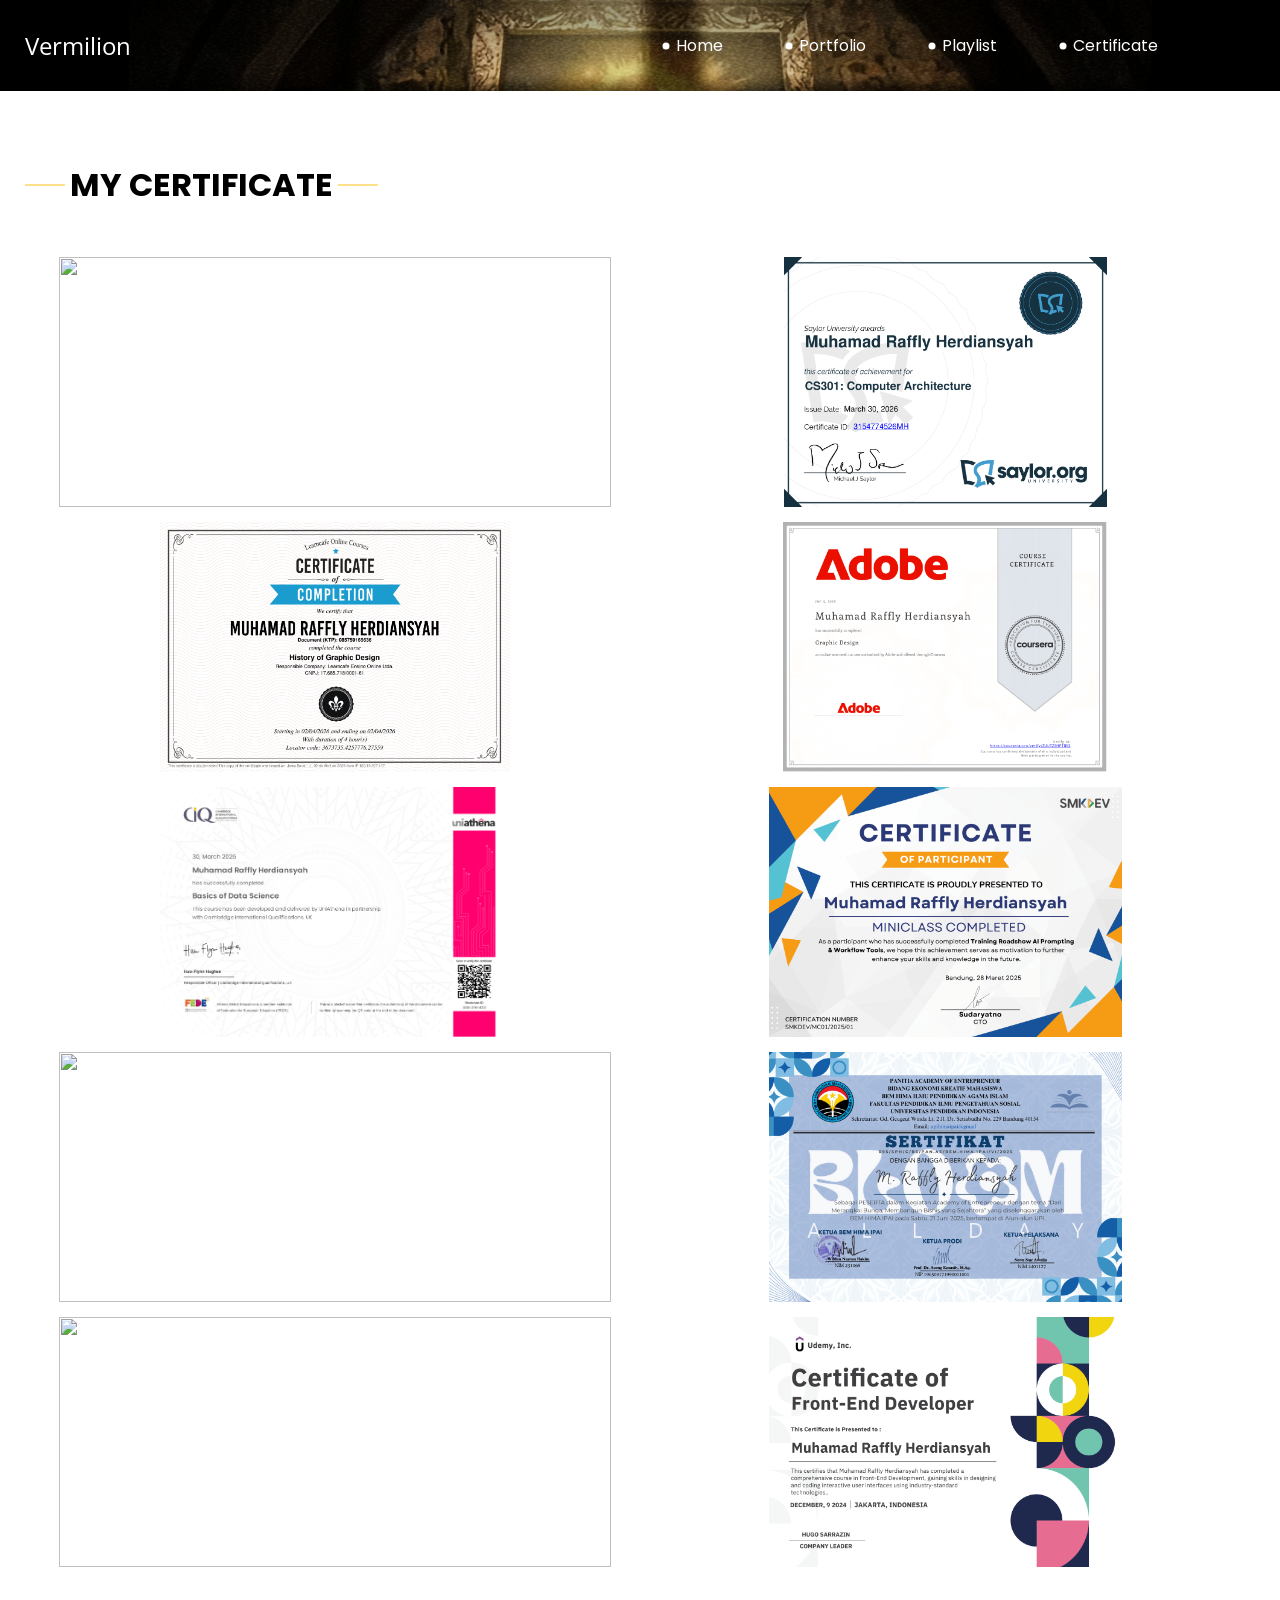
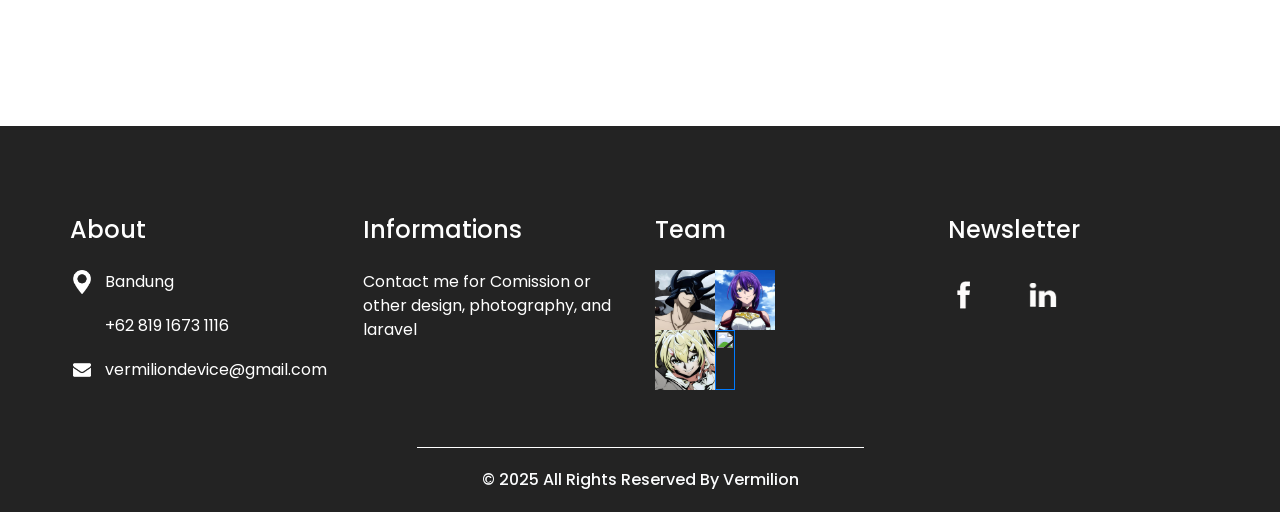
==== contact.html @ e0262b86 "Add files via upload" ====
<!DOCTYPE html>
<html>

<head>
  <!-- Basic -->
  <meta charset="utf-8" />
  <meta http-equiv="X-UA-Compatible" content="IE=edge" />
  <!-- Mobile Metas -->
  <meta name="viewport" content="width=device-width, initial-scale=1, shrink-to-fit=no" />
  <!-- Site Metas -->
  <meta name="keywords" content="" />
  <meta name="description" content="" />
  <meta name="author" content="" />

  <title>Vermilion</title>

  <!-- slider stylesheet -->
  <!-- slider stylesheet -->
  <link rel="stylesheet" type="text/css" href="https://cdnjs.cloudflare.com/ajax/libs/OwlCarousel2/2.3.4/assets/owl.carousel.min.css" />

  <!-- bootstrap core css -->
  <link rel="stylesheet" type="text/css" href="css/bootstrap.css" />

  <!-- fonts style -->
  <link href="https://fonts.googleapis.com/css?family=Open+Sans:400,700|Poppins:400,700&display=swap" rel="stylesheet">
  <!-- Custom styles for this template -->
  <link href="css/style.css" rel="stylesheet" />
  <!-- responsive style -->
  <link href="css/responsive.css" rel="stylesheet" />
</head>

<body class="sub_page">
  <div class="hero_area">
    <!-- header section strats -->
    <header class="header_section">
      <div class="container-fluid">
        <nav class="navbar navbar-expand-lg custom_nav-container pt-3">
          <a class="navbar-brand" href="index.html">
            <span>
              Vermilion
            </span>
          </a>
          <button class="navbar-toggler" type="button" data-toggle="collapse" data-target="#navbarSupportedContent" aria-controls="navbarSupportedContent" aria-expanded="false" aria-label="Toggle navigation">
            <span class="navbar-toggler-icon"></span>
          </button>

          <div class="collapse navbar-collapse" id="navbarSupportedContent">
            <div class="d-flex ml-auto flex-column flex-lg-row align-items-center">
              <ul class="navbar-nav  ">
                <li class="nav-item active">
                  <a class="nav-link" href="index.html">Home <span class="sr-only">(current)</span></a>
                </li>
                <li class="nav-item">
                  <a class="nav-link" href="portfolio.html"> Portfolio </a>
                </li>
                <li class="nav-item">
                  <a class="nav-link" href="playlist.html"> Playlist </a>
                </li>
                <li class="nav-item">
                  <a class="nav-link" href="contact.html">Certificate</a>
                </li>
              </ul>
              <div class="user_option">
                <a href="">
                  <img src="images/user.png" alt="">
                </a>
                <form class="form-inline my-2 my-lg-0 ml-0 ml-lg-4 mb-3 mb-lg-0">
                  <button class="btn  my-2 my-sm-0 nav_search-btn" type="submit"></button>
                </form>
              </div>
            </div>
          </div>
        </nav>
      </div>
    </header>
    <!-- end header section -->
  </div>

  <!-- contact section -->

  <section class="work_section2 layout_padding">
    <div class="container">

      <div class="heading_container">
        <h2>
          My Certificate   
        </h2>
      </div>
      <div class="work_container layout_padding2">
        <div class="box b-1">
          <img src="images/Sertifikat Magang Muhamad Raffly Herdiansyah-1.png" alt="">
        </div>
        <div class="box b-2">
          <img src="images/COMPUTER ARCHITECTURE-1.png" alt="">
        </div>
        <div class="box b-3">
          <img src="images/HISTORY OF GRAPHIC DESIGN CERTIFICATE-1.png" alt="">
        </div>
        <div class="box b-4">
          <img src="images/Graphic Design by Adobe-1.png" alt="">
        </div>
        <div class="box b-1">
          <img src="images/BASICS DATA SCIENCE-1.png" alt="">
        </div>
        <div class="box b-2">
          <img src="images/Certificate Training Roadshow_20250610_001315_0000-1.png" alt="">
        </div>
        <div class="box b-3">
          <img src="images/Salinan 15.png" alt="">
        </div>
        <div class="box b-4">
          <img src="images/Bloom All Days Workshop M Raffly Herdiansyah-1.png" alt="">
        </div>
        <div class="box b-1">
          <img src="images/sert-MUHAMMAD RAFFLY HERDIANSYAH-1.png" alt="">
        </div>
        <div class="box b-2">
          <img src="images/Certificate Front-End Developer from Udemy, Incpdf-1.png" alt="">
        </div>
        
      </div>
      <div class="map_img-box">
        <img src="images/.png" alt="">
      </div>
    </div>
  </section>


  <!-- end contact section -->


  <!-- info section -->
  <section class="info_section ">
    <div class="container">
      <div class="row">
        <div class="col-md-3">
          <div class="info_contact">
            <h5>
              About
            </h5>
            <div>
              <div class="img-box">
                <img src="images/location-white.png" width="18px" alt="">
              </div>
              <p>
                Bandung
              </p>
            </div>
            <div>
              <div class="img-box">
                <img src="images/telephone-white.png" width="12px" alt="">
              </div>
              <p>
                +62 819 1673 1116
              </p>
            </div>
            <div>
              <div class="img-box">
                <img src="images/envelope-white.png" width="18px" alt="">
              </div>
              <p>
                vermiliondevice@gmail.com
              </p>
            </div>
          </div>
        </div>
        <div class="col-md-3">
          <div class="info_info">
            <h5>
              Informations
            </h5>
            <p>
              Contact me for Comission or other design, photography, and laravel
            </p>
          </div>
        </div>

        <div class="col-md-3">
          <div class="info_insta">
            <h5>
              Team
            </h5>
            <div class="insta_container">
              <div>
                <a href="">
                  <div class="">
                    <img src="images/Credit_ 𝐀zα࣪z𝗲̫̄l.jpeg" style="height: 60px;" alt="">
                  </div>
                </a>
                <a href="">
                  <div class="">
                    <img src="images/Credit_ 𝐀zα࣪z𝗲̫̄l (1).jpeg" style="height: 60px;" alt="">
                  </div>
                </a>
              </div>

              <div>
                <a href="">
                  <div class="">
                    <img src="images/Credit_ 𝐀zα࣪z𝗲̫̄l (2).jpeg" style="height: 60px;" alt="">
                  </div>
                </a>
                <a href="">
                  <div class="">
                    <img src="images/Psyger-100 (サイガ-100).jpeg" style="height: 60px;" alt="">
                  </div>
                </a>
              </div>
            </div>
          </div>
        </div>
        <div class="col-md-3">
          <div class="info_form ">
            <h5>
              Newsletter
            </h5>
            <!-- <form action="">
              <input type="email" placeholder="Enter your email">
              <button>
                Subscribe
              </button>
            </form> -->
            <div class="social_box">
              <a href="">
                <img src="images/fb.png" alt="">
              </a>
              <a href="https://x.com/vermilionsama?t=Tz5TlzzPGZ6jAz2hEhTAEQ&s=08">
                <img src="images/twitter.png" alt="">
              </a>
              <a href="https://www.linkedin.com/in/muhamad-raffly-herdiansyah-a606a7362?utm_source=share&utm_campaign=share_via&utm_content=profile&utm_medium=android_app">
                <img src="images/linkedin.png" alt="">
              </a>
              <a href="">
                <img src="images/youtube.png" alt="">
              </a>
            </div>
          </div>
        </div>
      </div>
    </div>
  </section>

  <!-- end info_section -->


  <!-- footer section -->
  <section class="container-fluid footer_section">
    <p>
      &copy; 2025 All Rights Reserved By
      <a href="https://www.instagram.com/vermiliondsgn.ai/">Vermilion</a>
    </p>
  </section>
  <!-- footer section -->

  <script type="text/javascript" src="js/jquery-3.4.1.min.js"></script>
  <script type="text/javascript" src="js/bootstrap.js"></script>
  <script type="text/javascript" src="https://cdnjs.cloudflare.com/ajax/libs/OwlCarousel2/2.3.4/owl.carousel.min.js">
  </script>
  <!-- owl carousel script 
    -->
  <script type="text/javascript">
    $(".owl-carousel").owlCarousel({
      loop: true,
      margin: 0,
      navText: [],
      center: true,
      autoplay: true,
      autoplayHoverPause: true,
      responsive: {
        0: {
          items: 1
        },
        1000: {
          items: 3
        }
      }
    });
  </script>
  <!-- end owl carousel script -->

</body>

</html>
---- css/style.css ----
body {
  font-family: "Poppins", sans-serif;
  color: #000000;
  background-color: #ffffff;
}

.spotify-section {
  background: #121212;
  font-family: Arial, sans-serif;
  color: white;
  padding: 20px;
}

.spotify-section h1 {
  text-align: center;
  margin-bottom: 30px;
}

.spotify-section .song-container {
  display: grid;
  grid-template-columns: repeat(4, 1fr);
  gap: 20px;
}

.spotify-section .song-card {
  background: #181818;
  border-radius: 12px;
  padding: 15px;
  transition: 0.3s;
  cursor: pointer;
}

.spotify-section .song-card:hover {
  background: #282828;
  transform: translateY(-5px);
}

.spotify-section .song-card img {
  width: 100%;
  border-radius: 10px;
}

.spotify-section .song-title {
  font-size: 16px;
  font-weight: bold;
  margin-top: 10px;
}

.spotify-section .song-artist {
  font-size: 14px;
  color: #b3b3b3;
}

.spotify-section .song-playlist {
  font-size: 12px;
  color: #1db954;
  margin-top: 5px;
}

.song-card .img-wrapper {
  position: relative;
}

/* PLAY BUTTON */
.play-btn {
  position: absolute;
  top: 40%;
  left: 50%;
  transform: translate(-50%, -50%);

  width: 60px;
  height: 60px;
  border-radius: 50%;

  background: #1db954; /* Spotify green */
  color: black;
  font-size: 26px;

  display: flex;
  justify-content: center;
  align-items: center;

  opacity: 0;
  transition: 0.3s;
}



/* Hover effect */
.song-card:hover .play-btn {
  opacity: 1;
  transform: translate(-50%, -50%) scale(1.1);
}

.song-card:hover img {
  filter: brightness(0.6);
}

/* Responsive */
@media (max-width: 900px) {
  .spotify-section .song-container {
    grid-template-columns: repeat(2, 1fr);
  }
}

.layout_padding {
  padding: 75px 0;
}

.layout_padding2 {
  padding: 45px 0;
}

.layout_padding2-top {
  padding-top: 45px;
}

.layout_padding2-bottom {
  padding-bottom: 45px;
}

.layout_padding-top {
  padding-top: 75px;
}

.layout_padding-bottom {
  padding-bottom: 75px;
}

/* .portfolio-section {
  background: linear-gradient(135deg, #fdfbfb, #ebedee);
  font-family: 'Poppins', sans-serif;
  padding: 20px;
} */

.portfolio-section {
  background: linear-gradient(135deg, #fdfbfb, #ebedee);
  padding: 20px;
  border-radius: 20px;
}

.portfolio-section {
  all: initial;
  font-family: 'Poppins', sans-serif;
}

/* Title */
.portfolio-section h1 {
  text-align: center;
  margin-bottom: 40px;
}

/* Category */
.category {
  margin-bottom: 50px;
}

.category h2 {
  cursor: pointer;
  background: #646464;
  color: white;
  display: inline-block;
  padding: 10px 20px;
  border-radius: 20px;
  transition: 0.3s;
}

.category h2:hover {
  background: #e34234;
}

/* Grid */
.grid {
  display: grid;
  gap: 15px;
  margin-top: 20px;
}

/* Different ratio */
.grid-1-1 {
  grid-template-columns: repeat(auto-fill, minmax(150px, 1fr));
}

.grid-3-4 {
  grid-template-columns: repeat(auto-fill, minmax(150px, 1fr));
}

.grid-16-9 {
  grid-template-columns: repeat(auto-fill, minmax(200px, 1fr));
}

/* Image */
.grid img {
  width: 100%;
  border-radius: 15px;
  cursor: pointer;
  transition: 0.3s;
}

.grid img:hover {
  transform: scale(1.05) rotate(-1deg);
}

/* Aspect ratio */
.grid-1-1 img {
  aspect-ratio: 1/1;
  object-fit: cover;
}

.grid-3-4 img {
  aspect-ratio: 3/4;
  object-fit: cover;
}

.grid-16-9 img {
  aspect-ratio: 16/9;
  object-fit: cover;
}

/* Modal */
.img-modal {
  display: none;   /* WAJIB */
  position: fixed;
  z-index: 9999;
  inset: 0;
  background: red;

  justify-content: center;
  align-items: center;
}

.img-modal img {
  max-width: 90%;
  max-height: 90%;
  border-radius: 15px;
}

.close {
  position: absolute;
  top: 20px;
  right: 30px;
  font-size: 40px;
  color: white;
  cursor: pointer;
}

.heading_container {
  display: -webkit-box;
  display: -ms-flexbox;
  display: flex;
  -webkit-box-orient: vertical;
  -webkit-box-direction: normal;
      -ms-flex-direction: column;
          flex-direction: column;
  -webkit-box-align: start;
      -ms-flex-align: start;
          align-items: flex-start;
}

.heading_container h2 {
  font-weight: bold;
  text-transform: uppercase;
  position: relative;
}

.heading_container h2::before, .heading_container h2::after {
  content: "";
  position: absolute;
  top: 50%;
  width: 40px;
  height: 1px;
  background-color: #fec016;
}

.heading_container h2::before {
  left: -5px;
  -webkit-transform: translate(-100%, -50%);
          transform: translate(-100%, -50%);
}

.heading_container h2::after {
  right: -5px;
  -webkit-transform: translate(100%, -50%);
          transform: translate(100%, -50%);
}

/*header section*/
.hero_area {
  height: 100vh;
  background-color: #b5caee;
  background-image: url(../images/md.jpg);
  background-size: cover;
}

.sub_page .hero_area {
  height: auto;
}

.sub_page .who_section.layout_padding {
  padding-top: 0;
}

.hero_area.sub_pages {
  height: auto;
}

.header_section .container-fluid {
  padding-right: 25px;
  padding-left: 25px;
}

.header_section .nav_container {
  margin: 0 auto;
}

.custom_nav-container.navbar-expand-lg .navbar-nav .nav-link {
  margin: 10px 30px;
  color: #ffffff;
  text-align: center;
  position: relative;
}

.custom_nav-container.navbar-expand-lg .navbar-nav .nav-link::before {
  content: "";
  position: absolute;
  top: 50%;
  left: -2px;
  -webkit-transform: translate(-50%, -50%);
          transform: translate(-50%, -50%);
  width: 7px;
  height: 7px;
  border-radius: 100%;
  background-color: #ffffff;
}

a,
a:hover,
a:focus {
  text-decoration: none;
}

a:hover,
a:focus {
  color: initial;
}

.btn,
.btn:focus {
  outline: none !important;
  -webkit-box-shadow: none;
          box-shadow: none;
}

.user_option {
  display: -webkit-box;
  display: -ms-flexbox;
  display: flex;
  -webkit-box-align: center;
      -ms-flex-align: center;
          align-items: center;
}

.custom_nav-container .nav_search-btn {
  background-image: url(../images/search-icon.png);
  background-size: 22px;
  background-repeat: no-repeat;
  background-position-y: 7px;
  width: 35px;
  height: 35px;
  padding: 0;
  border: none;
}

.navbar-brand {
  display: -webkit-box;
  display: -ms-flexbox;
  display: flex;
  -webkit-box-align: center;
      -ms-flex-align: center;
          align-items: center;
  font-family: 'Open Sans', sans-serif;
}

.navbar-brand span {
  font-size: 24px;
  color: #ffffff;
}

.custom_nav-container {
  z-index: 99999;
  padding: 15px 0;
}

.custom_nav-container .navbar-toggler {
  outline: none;
}

.custom_nav-container .navbar-toggler .navbar-toggler-icon {
  background-image: url(../images/menu.png);
  background-size: 55px;
}

/*end header section*/
.slider_section {
  height: 90%;
  display: -webkit-box;
  display: -ms-flexbox;
  display: flex;
  -webkit-box-align: center;
      -ms-flex-align: center;
          align-items: center;
  color: #ffffff;
}

.slider_section .detail-box {
  text-align: center;
  margin-bottom: 110px;
}

.slider_section .detail-box h1 {
  font-size: 4rem;
  text-transform: uppercase;
}

.slider_section .detail-box h2 {
  text-transform: uppercase;
}

.slider_section .detail-box p {
  margin-top: 25px;
}

.slider_section .detail-box a {
  display: inline-block;
  padding: 10px 55px;
  background-color: #ffffff;
  border: 1px solid #ffffff;
  color: #000000;
  border-radius: 20px 20px 0 20px;
  margin-top: 35px;
}

.slider_section .detail-box a:hover {
  background-color: transparent;
  color: #ffffff;
}

.slider_section #carouselExampleIndicators {
  bottom: 0;
}

.slider_section #carouselExampleIndicators li {
  width: 15px;
  height: 15px;
  background-color: transparent;
  border: 3px solid #ffffff;
  border-radius: 100%;
  opacity: 1;
}

.do_section .heading_container {
  -webkit-box-align: center;
      -ms-flex-align: center;
          align-items: center;
  text-align: center;
}

.do_section .do_container {
  display: -webkit-box;
  display: -ms-flexbox;
  display: flex;
  -ms-flex-wrap: wrap;
      flex-wrap: wrap;
  -webkit-box-pack: center;
      -ms-flex-pack: center;
          justify-content: center;
  padding-top: 10px;
}

.do_section .do_container .box {
  text-align: center;
  position: relative;
  z-index: 5;
  margin: 35px 25px 0 25px;
}

.do_section .do_container .box .img-box {
  width: 120px;
  height: 120px;
  display: -webkit-box;
  display: -ms-flexbox;
  display: flex;
  -webkit-box-pack: center;
      -ms-flex-pack: center;
          justify-content: center;
  -webkit-box-align: center;
      -ms-flex-align: center;
          align-items: center;
  background-color: #353434;
  border-radius: 100%;
}

.do_section .do_container .box .img-box img {
  width: 45px;
}

.do_section .do_container .box .detail-box {
  margin-top: 35px;
}

.do_section .do_container .box:hover .img-box {
  background-color: #fec016;
}

.do_section .do_container .arrow_bg::before {
  content: "";
  position: absolute;
  top: -23px;
  left: -17px;
  width: 262%;
  height: 90%;
  z-index: 3;
  background-size: cover;
}

.do_section .do_container .arrow-start::before {
  background-image: url(../images/arrow-start.png);
}

.do_section .do_container .arrow-middle::before {
  background-image: url(../images/arrow-middle.png);
}

.do_section .do_container .arrow-end::before {
  background-image: url(../images/arrow-end.png);
}

.who_section .row {
  -webkit-box-align: center;
      -ms-flex-align: center;
          align-items: center;
}

.who_section .img-box img {
  width: 100%;
}

.who_section .detail-box {
  margin-left: 65px;
}

.who_section .detail-box p {
  margin-top: 35px;
}

.who_section .detail-box a {
  display: inline-block;
  padding: 8px 30px;
  background-color: #353434;
  border: 1px solid #353434;
  color: #ffffff;
  border-radius: 20px 20px 0 20px;
  margin-top: 35px;
}

.who_section .detail-box a:hover {
  background-color: transparent;
  color: #353434;
}

.work_section .work_container {
  display: -webkit-box;
  display: -ms-flexbox;
  display: flex;
  -ms-flex-wrap: wrap;
      flex-wrap: wrap;
  margin: 0 -1%;
}

.work_section .work_container .box {
  min-width: 300px;
  display: -webkit-box;
  display: -ms-flexbox;
  display: flex;
  -webkit-box-align: stretch;
      -ms-flex-align: stretch;
          align-items: stretch;
}

.work_section .work_container .box img {
  width: 100%;
}

.work_section .work_container .box.b-2, .work_section .work_container .box.b-3 {
  width: 43.5%;
}

.work_section .work_container .box.b-1, .work_section .work_container .box.b-4 {
  width: 56.5%;
}

.work_section2 .work_container {
  display: -webkit-box;
  display: contents;
  display: -ms-flexbox;
  display: flex;
  display: flex;
  flex-wrap: wrap;       /* supaya turun ke bawah */
  justify-content: space-between; /* biar ada jarak */
  -ms-flex-wrap: wrap;
      flex-wrap: wrap;
  margin: 0 -1%;
}

.work_section2 .work_container .box {
  min-width: 300px;
  display: -webkit-box;
  display: -ms-flexbox;
  display: flex;
  width: 47.5%;
  margin-bottom: 15px;
  -webkit-box-align: stretch;
      -ms-flex-align: stretch;
          align-items: stretch;
}

.img-modal {
  display: none;
  position: fixed;
  z-index: 9999;
  left: 0;
  top: 0;
  width: 100%;
  height: 100%;
  background: rgba(0,0,0,0.9);

  display: flex;
  justify-content: center;
  align-items: center;
}

.img-modal img {
  max-width: 90%;
  max-height: 90%;
  border-radius: 10px;
}

.img-close {
  position: absolute;
  top: 20px;
  right: 30px;
  font-size: 35px;
  color: white;
  cursor: pointer;
}

.work_section2 .work_container .box img {
  width: 100%;
  height: 250px;        /* samakan tinggi */
  object-fit: cover;    /* biar tidak gepeng */
  height: auto;
  width: 100%;
  height: 250px;
  object-fit: contain;  /* tidak terpotong */
  background: white;     /* biar tidak kosong putih */
  display: block;
}

.work_section2 .work_container .box.b-2, .work_section2 .work_container .box.b-3 {
  width: 47.5%;
}

.work_section2 .work_container .box.b-1, .work_section2 .work_container .box.b-4 {
  width: 47.5%;
}

.client_section {
  padding-bottom: 150px;
}

.client_section .heading_container {
  -webkit-box-align: center;
      -ms-flex-align: center;
          align-items: center;
  margin-bottom: 45px;
}

.client_section .box {
  padding: 20px;
  display: -webkit-box;
  display: -ms-flexbox;
  display: flex;
  -webkit-box-orient: vertical;
  -webkit-box-direction: normal;
      -ms-flex-direction: column;
          flex-direction: column;
  -webkit-box-align: center;
      -ms-flex-align: center;
          align-items: center;
  text-align: center;
  margin: 20px;
}

.client_section .box .img-box {
  width: 60px;
}

.client_section .box .img-box img {
  width: 100%;
}

.client_section .box .detail-box {
  margin-top: 35px;
  display: -webkit-box;
  display: -ms-flexbox;
  display: flex;
  -webkit-box-orient: vertical;
  -webkit-box-direction: normal;
      -ms-flex-direction: column;
          flex-direction: column;
  -webkit-box-align: center;
      -ms-flex-align: center;
          align-items: center;
}

.client_section .box .detail-box h5 {
  text-transform: uppercase;
  font-weight: bold;
  font-size: 18px;
}

.client_section .box .detail-box h5 span {
  text-transform: none;
  font-size: 16px;
  font-weight: normal;
  color: #fec016;
}

.client_section .box .detail-box img {
  width: 15px;
  margin: 35px 0;
}

.client_section .carousel-wrap {
  margin: 0 auto;
  padding: 0;
  position: relative;
}

.client_section .owl-nav > div {
  margin-top: -26px;
  position: absolute;
  top: 50%;
  color: #cdcbcd;
}

.client_section .owl-carousel .owl-nav .owl-prev,
.client_section .owl-carousel .owl-nav .owl-next {
  width: 50px;
  height: 50px;
  background-color: #000000;
  background-size: 16px;
  background-position: center;
  border-radius: 100%;
  background-repeat: no-repeat;
  position: absolute;
  bottom: -75px;
  outline: none;
}

.client_section .owl-carousel .owl-nav .owl-prev:hover,
.client_section .owl-carousel .owl-nav .owl-next:hover {
  background-color: rgba(0, 0, 0, 0.8);
}

.client_section .owl-carousel .owl-nav .owl-prev {
  background-image: url(../images/prev.png);
  left: 50%;
  -webkit-transform: translateX(-102%);
          transform: translateX(-102%);
}

.client_section .owl-carousel .owl-nav .owl-next {
  right: 50%;
  background-image: url(../images/next.png);
  -webkit-transform: translateX(102%);
          transform: translateX(102%);
}

.client_section .owl-carousel .owl-dots.disabled,
.client_section .owl-carousel .owl-nav.disabled {
  display: block;
}

.client_section .owl-item.active.center .box {
  -webkit-box-shadow: 0 0 20px 0 rgba(0, 0, 0, 0.2);
          box-shadow: 0 0 20px 0 rgba(0, 0, 0, 0.2);
}

.target_section {
  background-image: url(../images/image.png);
  background-size: cover;
  color: #ffffff;
  text-align: center;
}

.target_section .detail-box {
  margin: 30px 0;
}

.target_section h2 {
  font-weight: bold;
}

.target_section h5 {
  font-size: 18px;
  font-weight: 500;
}

/* contact section */
.contact_section .heading_container {
  -webkit-box-align: center;
      -ms-flex-align: center;
          align-items: center;
}

.contact_section .contact-form {
  padding: 25px;
  border-radius: 20px;
}

.contact_section .contact-form input {
  border: none;
  outline: none;
  background-color: transparent;
  width: 100%;
  margin: 15px 0;
  padding: 10px 20px;
  border: 1px solid rgba(0, 0, 0, 0.4);
  border-radius: 30px;
}

.contact_section .contact-form input.input_message {
  height: 175px;
}

.contact_section .contact-form input::-webkit-input-placeholder {
  color: rgba(0, 0, 0, 0.4);
}

.contact_section .contact-form input:-ms-input-placeholder {
  color: rgba(0, 0, 0, 0.4);
}

.contact_section .contact-form input::-ms-input-placeholder {
  color: rgba(0, 0, 0, 0.4);
}

.contact_section .contact-form input::placeholder {
  color: rgba(0, 0, 0, 0.4);
}

.contact_section .contact-form button {
  border: none;
  outline: none;
  padding: 12px 50px;
  text-transform: uppercase;
  margin-top: 25px;
  background-color: #fec913;
  color: #fff;
  border-radius: 30px;
}

.contact_section .map_img-box {
  width: 80%;
  margin: 25px auto 0 auto;
}

.contact_section .map_img-box img {
  width: 100%;
}

/* end contact section */
.info_section {
  background-color: #232323;
  color: #ffffff;
  padding: 90px 0 45px 0;
}

.info_section h5 {
  margin-bottom: 25px;
  font-size: 24px;
}

.info_section .info_insta .insta_container > div {
  display: -webkit-box;
  display: -ms-flexbox;
  display: flex;
}

.info_section .info_insta .insta_container img {
  width: 100%;
}

.info_section .info_insta .insta_container .insta-box {
  margin: 5px;
  display: -webkit-box;
  display: -ms-flexbox;
  display: flex;
  -webkit-box-align: stretch;
      -ms-flex-align: stretch;
          align-items: stretch;
  background-color: #ffffff;
  padding: 10px 20px;
}

.info_section .info_contact .img-box {
  width: 35px;
  display: -webkit-box;
  display: -ms-flexbox;
  display: flex;
  -webkit-box-pack: center;
      -ms-flex-pack: center;
          justify-content: center;
}

.info_section .info_contact p {
  margin: 0;
}

.info_section .info_contact > div {
  display: -webkit-box;
  display: -ms-flexbox;
  display: flex;
  -webkit-box-align: center;
      -ms-flex-align: center;
          align-items: center;
  margin: 20px 0;
}

.info_section .info_contact > div img {
  height: auto;
  margin-right: 12px;
}

.info_section .info_form form input {
  outline: none;
  width: 100%;
  padding: 7px 10px;
}

.info_section .info_form form button {
  display: inline-block;
  padding: 8px 30px;
  background-color: #fbca47;
  border: 1px solid #fbca47;
  color: #ffffff;
  margin-top: 15px;
  text-transform: uppercase;
  font-size: 15px;
}

.info_section .info_form form button:hover {
  background-color: transparent;
  color: #fbca47;
}

.info_section .info_form .social_box {
  margin-top: 35px;
  width: 100%;
  display: -webkit-box;
  display: -ms-flexbox;
  display: flex;
}

.info_section .info_form .social_box a {
  margin-right: 25px;
}

/* footer section*/
.footer_section {
  background-color: #232323;
  font-weight: 500;
  display: -webkit-box;
  display: -ms-flexbox;
  display: flex;
  -webkit-box-pack: center;
      -ms-flex-pack: center;
          justify-content: center;
}

.footer_section p {
  padding: 20px 65px;
  color: #fbfcfd;
  margin: 0 auto;
  text-align: center;
  border-top: 1px solid #ffffff;
}

.footer_section a {
  color: #fbfcfd;
}

/* end footer section*/
/*# sourceMappingURL=style.css.map */
---- css/responsive.css ----
@media (max-width: 1120px) {
    .hero_area {
        height: auto;
    }

    .slider_section {
        padding: 50px 0;
    }

}

@media (max-width: 992px) {
    .user_option {
        flex-direction: column;
    }

    .custom_nav-container .nav_search-btn {
        background-position: center;
        margin-top: 10px;
    }

    .user_option a {
        margin-bottom: 10px;
    }

    .custom_nav-container.navbar-expand-lg .navbar-nav .nav-link {
        padding: 0 5px;
    }
}

@media (max-width: 768px) {

    .info_section .col-md-3 {
        text-align: center;
    }

    .info_section .col-md-3:not(:nth-last-child(1)) {
        margin-bottom: 35px;
    }

    .who_section .detail-box {
        margin-left: 15px;
        margin-top: 35px;
    }

    .work_section .work_container .box.b-1,
    .work_section .work_container .box.b-2,
    .work_section .work_container .box.b-3,
    .work_section .work_container .box.b-4 {
        width: 100%;
    }

    .info_section .col-md-3>div {
        display: flex;
        flex-direction: column;
        align-items: center;
    }

    .info_section .info_form .social_box {
        justify-content: center;
    }

    .info_section .info_form .social_box a {
        margin: 0 10px;
    }

    .footer_section p {
        padding: 20px 30px;
    }
}

@media (max-width: 576px) {
    .slider_section .detail-box h1 {
        font-size: 3.5rem;
    }

    .do_section .do_container .arrow_bg::before {
        display: none;
    }
}

@media (max-width: 480px) {}

@media (max-width: 420px) {
    .slider_section .detail-box h2 {
        font-size: 1.5rem;
    }

    .slider_section .detail-box h1 {
        font-size: 3rem;
    }
}

@media (max-width: 360px) {}

@media (min-width: 1200px) {
    .container {
        max-width: 1170px;
    }
}
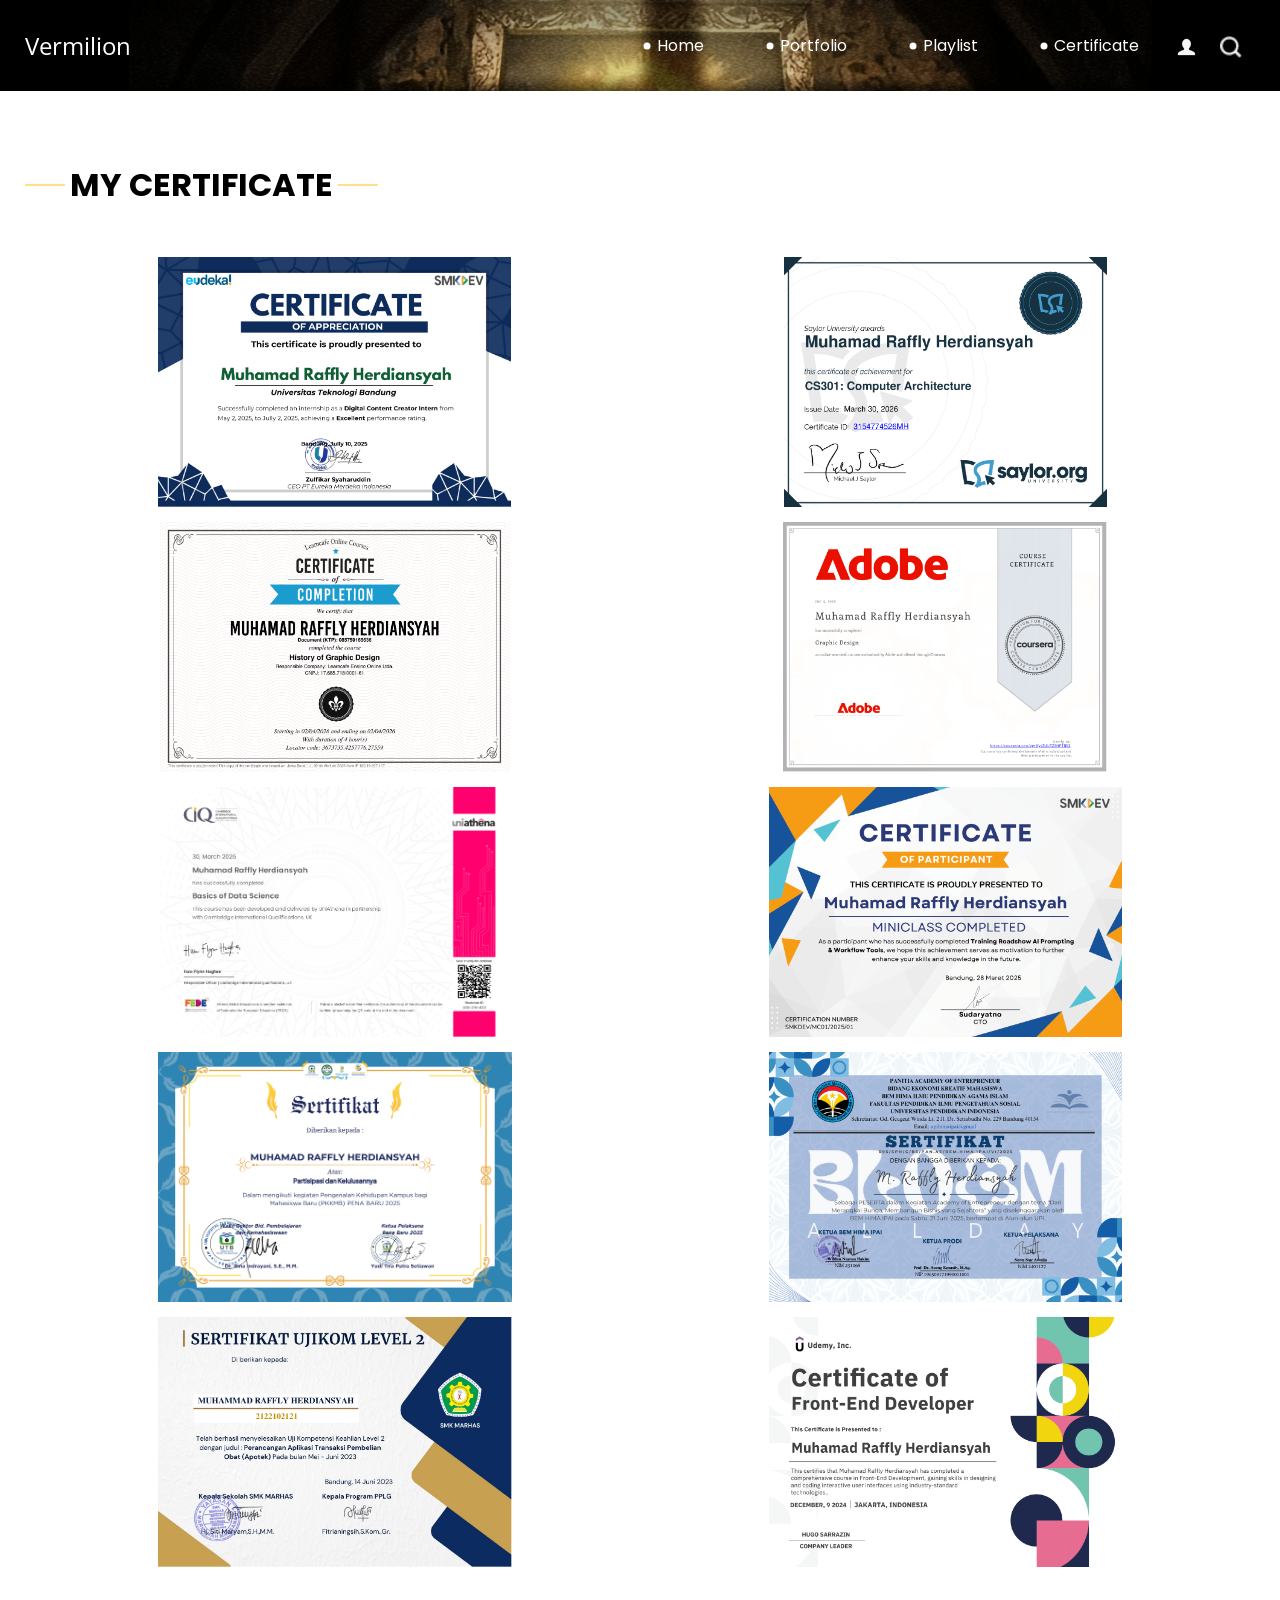
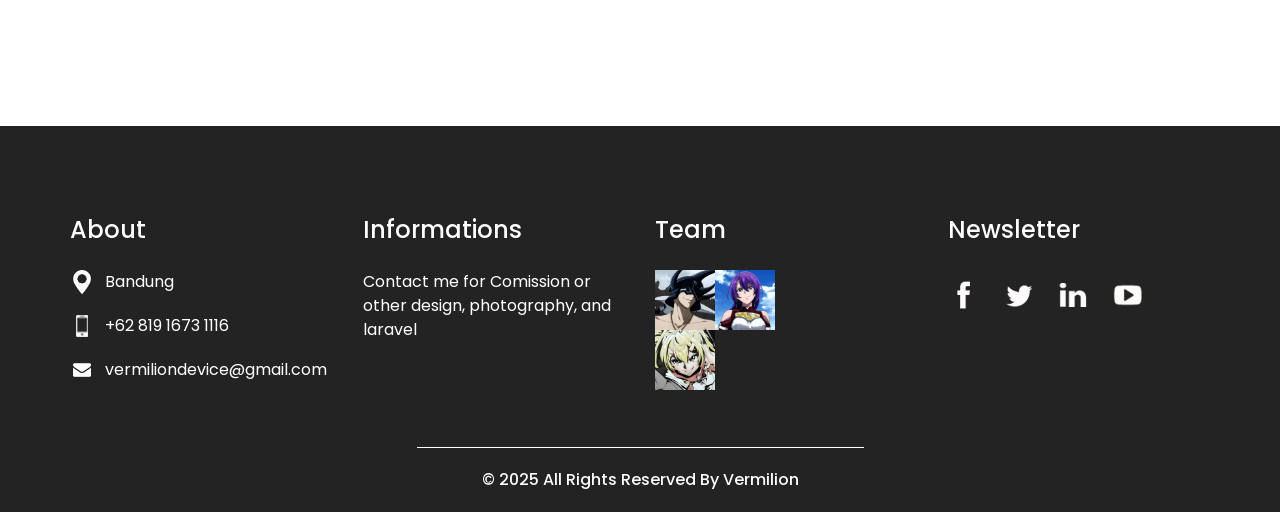
==== commit abad765f: "Update contact.html" ====
--- a/contact.html
+++ b/contact.html
@@ -198,11 +198,6 @@
                 <a href="">
                   <div class="">
                     <img src="images/Credit_ 𝐀zα࣪z𝗲̫̄l (2).jpeg" style="height: 60px;" alt="">
-                  </div>
-                </a>
-                <a href="">
-                  <div class="">
-                    <img src="images/Psyger-100 (サイガ-100).jpeg" style="height: 60px;" alt="">
                   </div>
                 </a>
               </div>
@@ -280,4 +275,4 @@
 
 </body>
 
-</html>+</html>
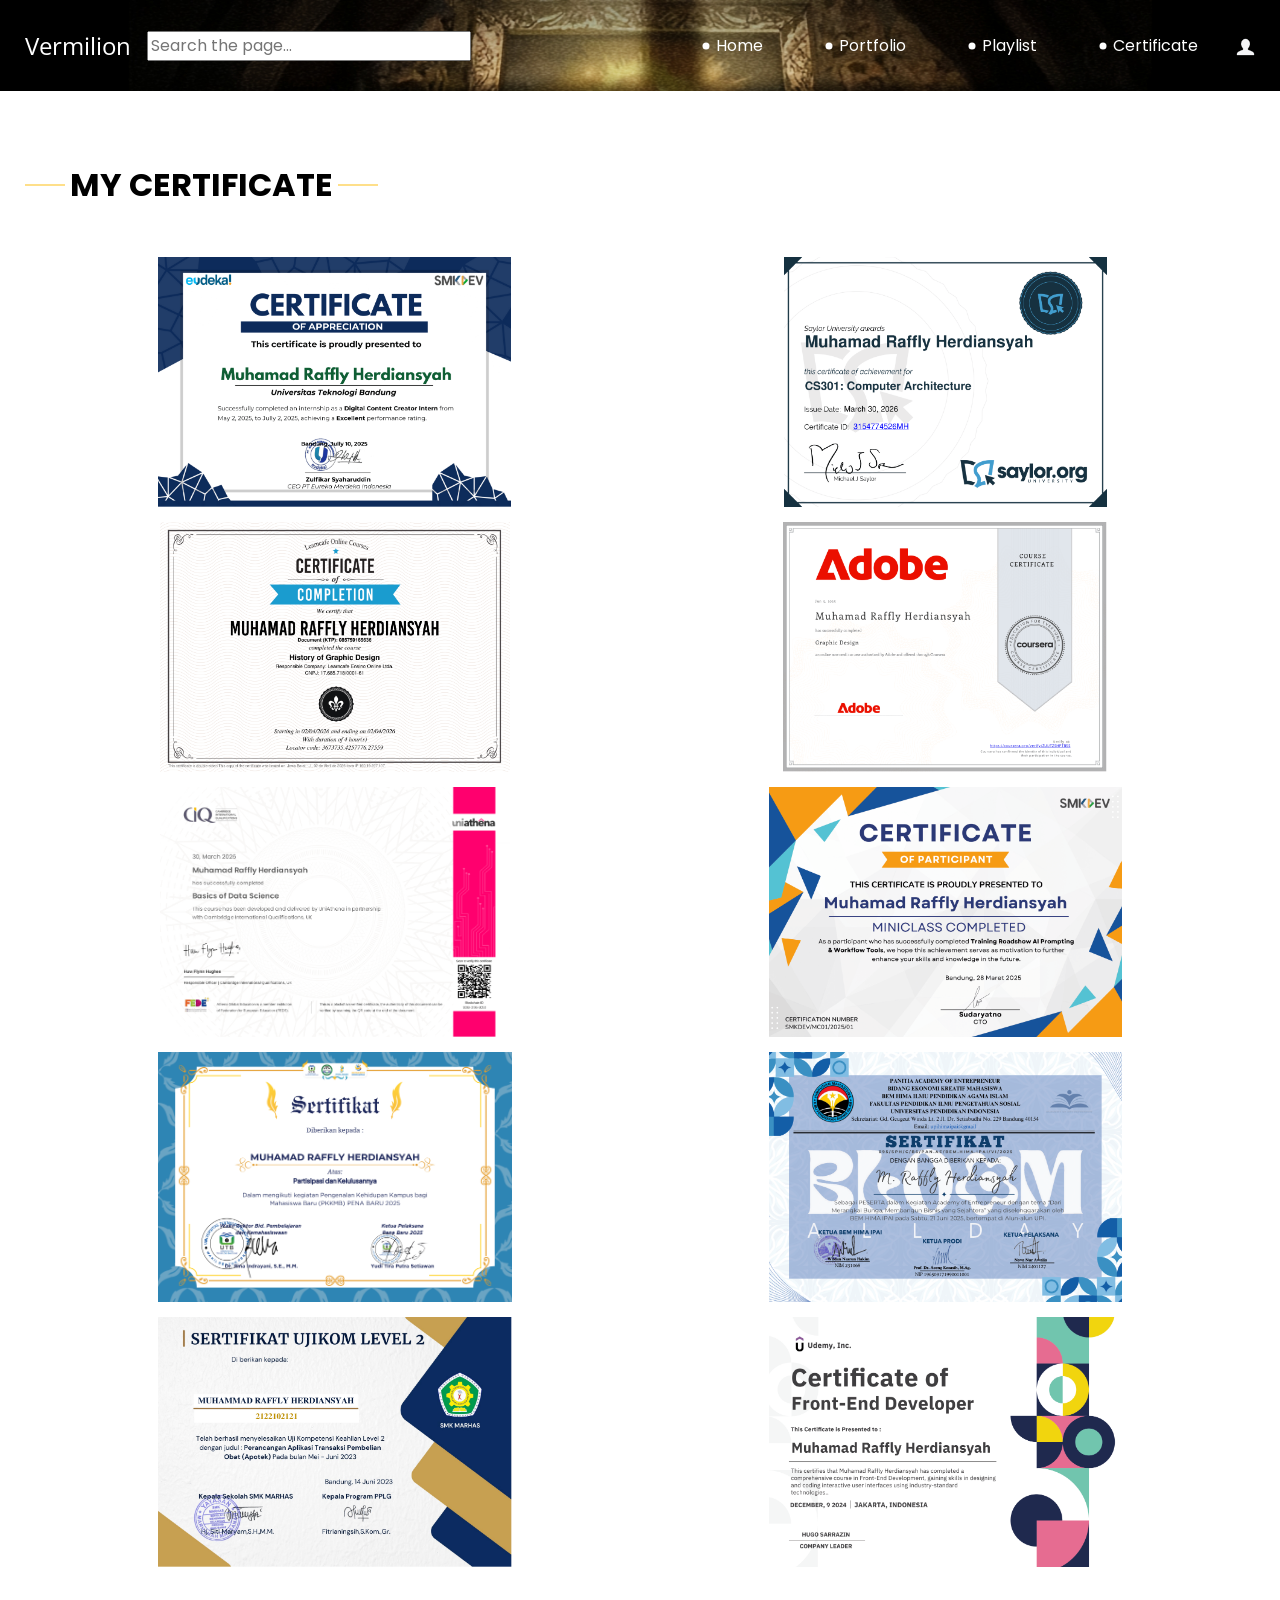
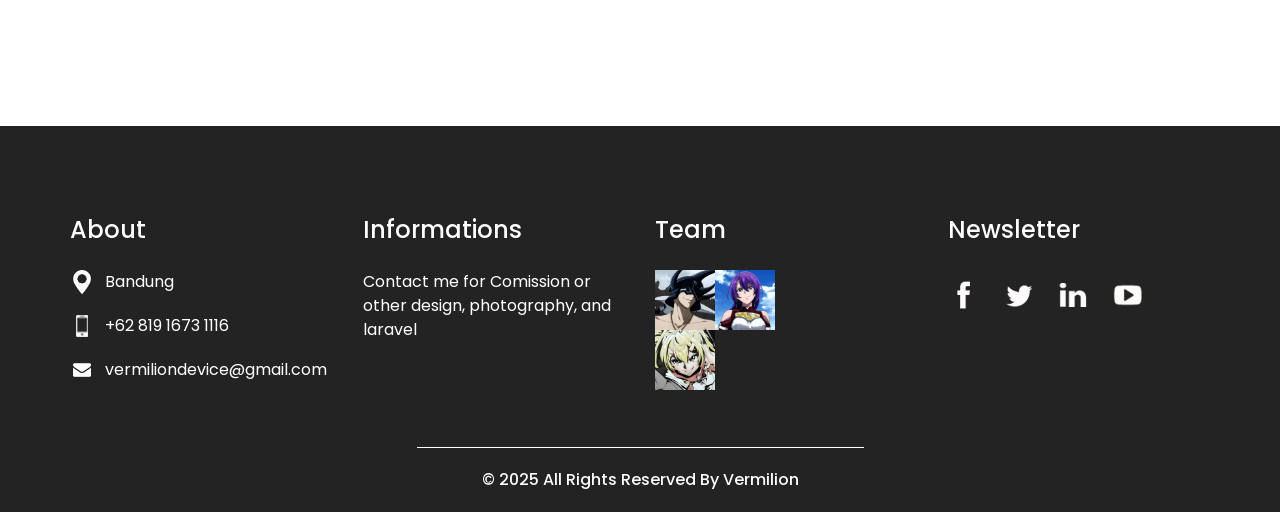
==== commit 0c44f418: "Add files via upload" ====
--- a/contact.html
+++ b/contact.html
@@ -12,7 +12,7 @@
   <meta name="description" content="" />
   <meta name="author" content="" />
 
-  <title>Vermilion</title>
+  <title>Certificate</title>
 
   <!-- slider stylesheet -->
   <!-- slider stylesheet -->
@@ -40,6 +40,18 @@
               Vermilion
             </span>
           </a>
+          <!-- Search Bar -->
+          <div class="input-container" id="searchBox">
+              <input id="searchInput"
+                class="input searchInput"
+                name="text"
+                type="text"
+                placeholder="Search the page..."
+              />
+            <div class="search-icon" onclick="toggleSearch()"></div>
+            <div id="searchResult" class="input-container"></div>
+          </div>
+          <!-- End Search BAR -->
           <button class="navbar-toggler" type="button" data-toggle="collapse" data-target="#navbarSupportedContent" aria-controls="navbarSupportedContent" aria-expanded="false" aria-label="Toggle navigation">
             <span class="navbar-toggler-icon"></span>
           </button>
@@ -61,12 +73,9 @@
                 </li>
               </ul>
               <div class="user_option">
-                <a href="">
+                <a href="/profile.html">
                   <img src="images/user.png" alt="">
                 </a>
-                <form class="form-inline my-2 my-lg-0 ml-0 ml-lg-4 mb-3 mb-lg-0">
-                  <button class="btn  my-2 my-sm-0 nav_search-btn" type="submit"></button>
-                </form>
               </div>
             </div>
           </div>
@@ -200,6 +209,11 @@
                     <img src="images/Credit_ 𝐀zα࣪z𝗲̫̄l (2).jpeg" style="height: 60px;" alt="">
                   </div>
                 </a>
+                <!-- <a href="">
+                  <div class="">
+                    <img src="images/Psyger-100 (サイガ-100).jpeg" style="height: 60px;" alt="">
+                  </div>
+                </a> -->
               </div>
             </div>
           </div>
@@ -275,4 +289,4 @@
 
 </body>
 
-</html>
+</html>
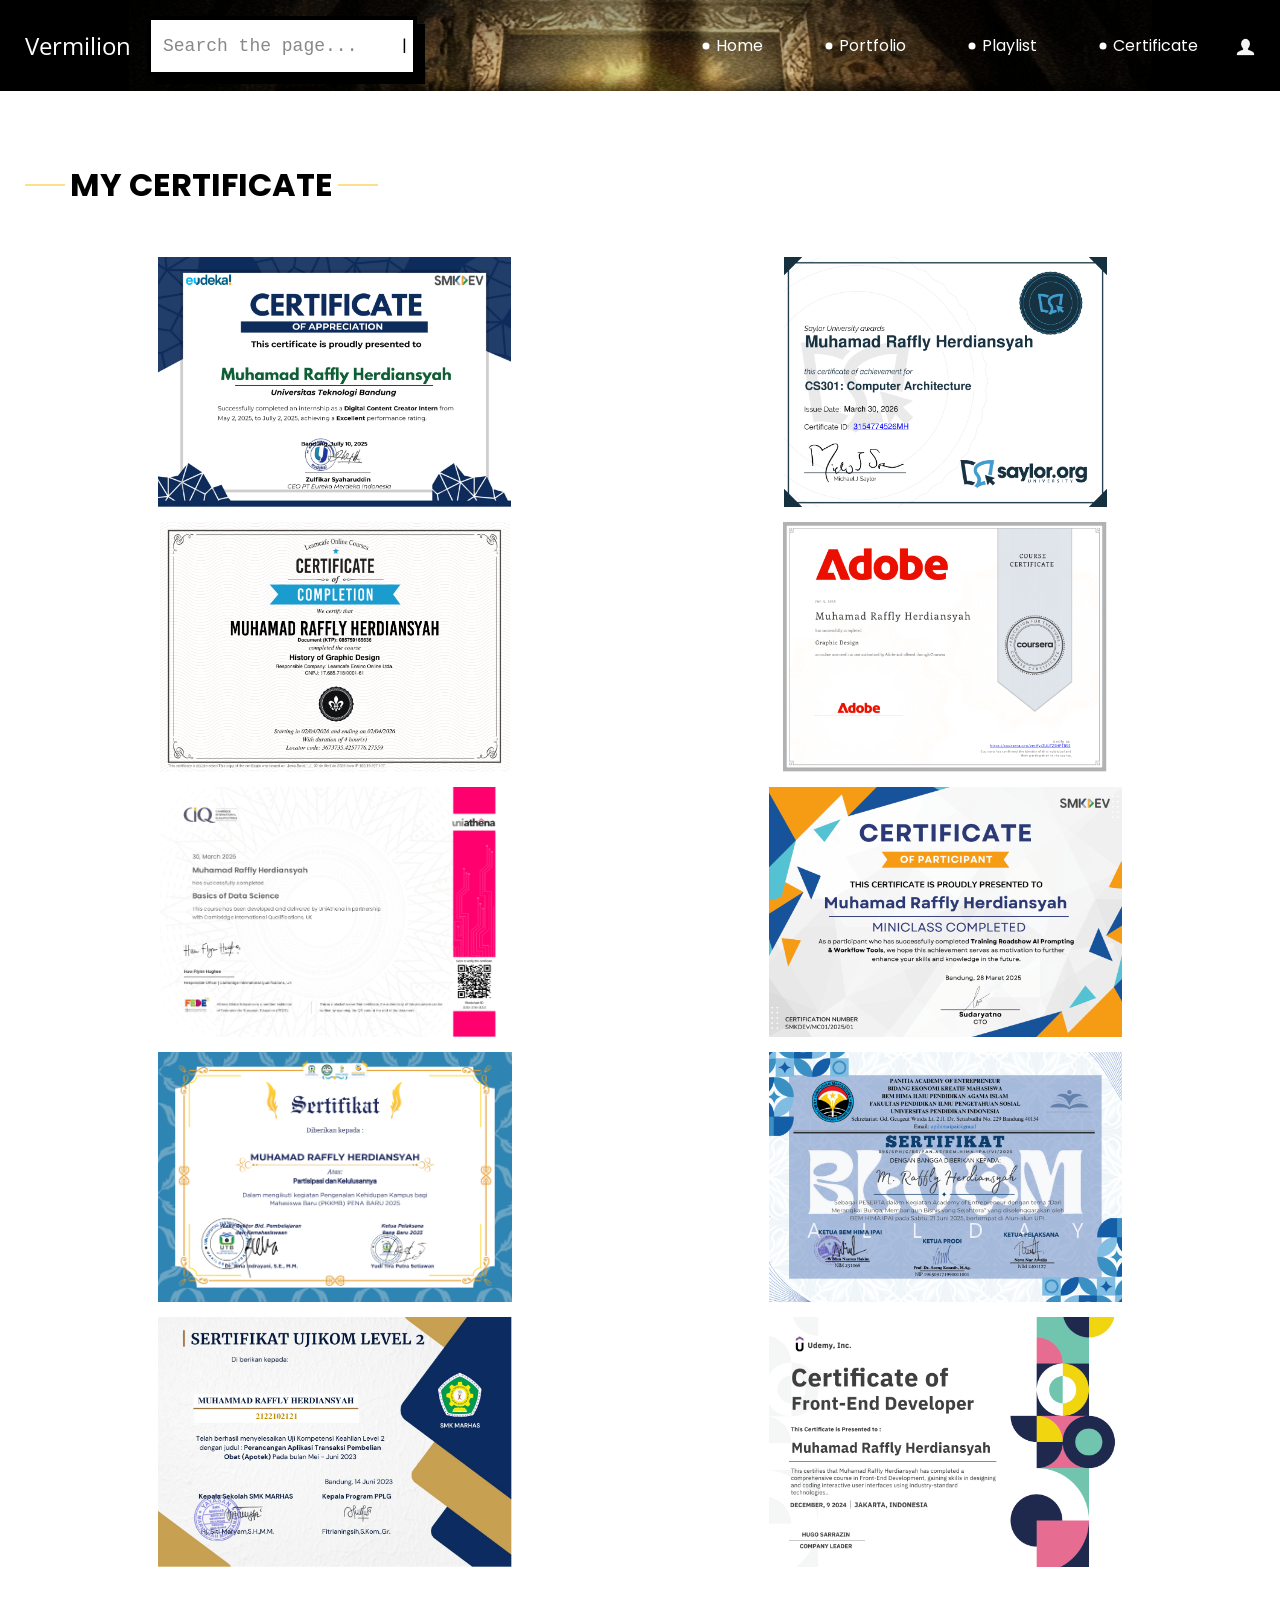
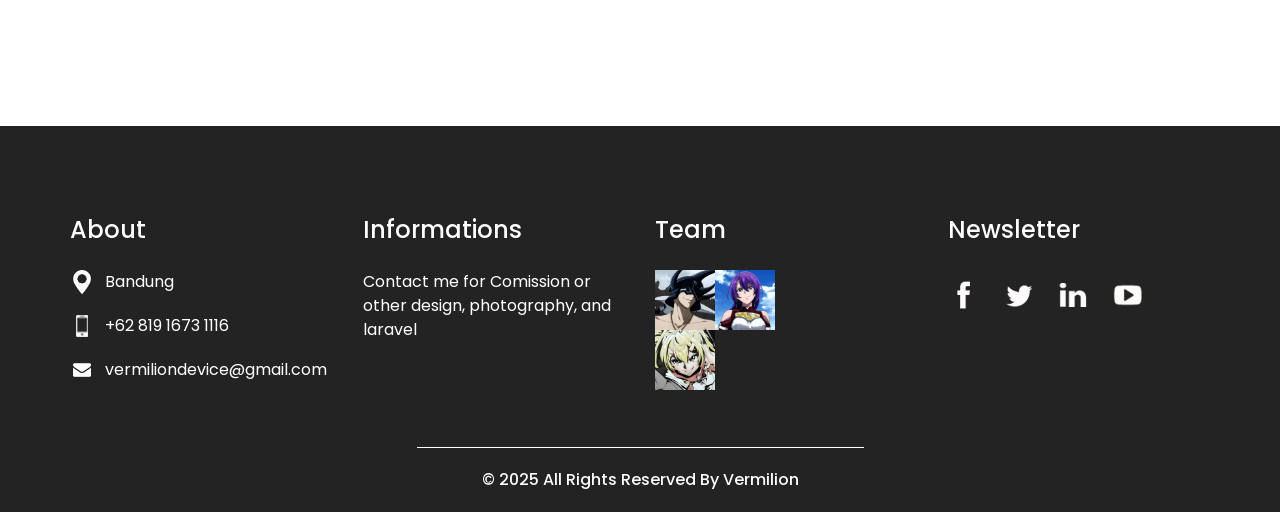
==== commit 4c136ddc: "Add files via upload" ====
--- a/contact.html
+++ b/contact.html
@@ -286,7 +286,84 @@
     });
   </script>
   <!-- end owl carousel script -->
-
+   <script>
+function toggleSearch() {
+  const box = document.getElementById("searchBox");
+  const input = document.getElementById("searchInput");
+
+  box.classList.toggle("active");
+
+  // Fokus otomatis saat muncul
+  if (box.classList.contains("active")) {
+    setTimeout(() => input.focus(), 200);
+  }
+}
+</script>
+<script>
+document.addEventListener("click", function(e) {
+  const box = document.getElementById("searchBox");
+
+  if (!box.contains(e.target)) {
+    box.classList.remove("active");
+  }
+});
+</script>
+<script>
+// DATA HALAMAN
+const pages = [
+  { title: "Home", url: "index.html" },
+  { title: "Profile", url: "profile.html" },
+  { title: "Portfolio", url: "portfolio.html" },
+  { title: "Playlist", url: "playlist.html" },
+  { title: "Certificate", url: "contact.html" }
+];
+
+const input = document.getElementById("searchInput");
+const resultBox = document.getElementById("searchResult");
+
+// SEARCH REALTIME
+input.addEventListener("input", function() {
+  const keyword = this.value.toLowerCase();
+  resultBox.innerHTML = "";
+
+  if (!keyword) {
+    resultBox.style.display = "none";
+    return;
+  }
+
+  const filtered = pages.filter(p =>
+    p.title.toLowerCase().includes(keyword)
+  );
+
+  filtered.forEach(p => {
+    const div = document.createElement("div");
+    div.innerText = p.title;
+
+    div.onclick = () => {
+      window.location.href = p.url;
+    };
+
+    resultBox.appendChild(div);
+  });
+
+  resultBox.style.display = "block";
+});
+
+// ENTER SEARCH
+input.addEventListener("keypress", function(e) {
+  if (e.key === "Enter") {
+    const keyword = input.value.toLowerCase();
+
+    const found = pages.find(p =>
+      p.title.toLowerCase().includes(keyword)
+    );
+
+    if (found) {
+      window.location.href = found.url;
+    }
+  }
+});
+</script>
 </body>
 
 </html>
--- a/css/style.css
+++ b/css/style.css
@@ -2,6 +2,285 @@
   font-family: "Poppins", sans-serif;
   color: #000000;
   background-color: #ffffff;
+}
+
+.search-box {
+  position: relative;
+  width: 40px;
+  height: 40px;
+  transition: 0.4s;
+}
+
+/* Input awal hidden */
+.search-box input {
+  width: 0;
+  height: 100%;
+  border: none;
+  outline: none;
+  border-radius: 30px;
+  padding: 0 15px;
+  background: #1f1f1f;
+  color: white;
+  transition: 0.4s;
+  opacity: 0;
+}
+
+/* From Uiverse.io by 0xnihilism */ 
+.input {
+  width: 100%;
+  max-width: 270px;
+  height: 60px;
+  padding: 12px;
+  font-size: 18px;
+  font-family: "Courier New", monospace;
+  color: #000;
+  background-color: #fff;
+  border: 4px solid #000;
+  border-radius: 0;
+  outline: none;
+  transition: all 0.3s ease;
+  box-shadow: 8px 8px 0 #000;
+}
+
+.input::placeholder {
+  color: #888;
+}
+
+.input:hover {
+  transform: translate(-4px, -4px);
+  box-shadow: 12px 12px 0 #000;
+}
+
+.input:focus {
+  background-color: #000;
+  color: #fff;
+  border-color: #ffffff;
+}
+
+.input:focus::placeholder {
+  color: #fff;
+}
+
+@keyframes typing {
+  from {
+    width: 0;
+  }
+  to {
+    width: 100%;
+  }
+}
+
+@keyframes blink {
+  50% {
+    border-color: transparent;
+  }
+}
+
+.input:focus::after {
+  content: "|";
+  position: absolute;
+  right: 10px;
+  animation: blink 0.7s step-end infinite;
+}
+
+.input:valid {
+  animation: typing 2s steps(30, end);
+}
+.input-container {
+  position: relative;
+  width: 100%;
+  max-width: 270px;
+}
+
+.input {
+  width: 100%;
+  height: 60px;
+  padding: 12px;
+  font-size: 18px;
+  font-family: "Courier New", monospace;
+  color: #000;
+  background-color: #fff;
+  border: 4px solid #000;
+  border-radius: 0;
+  outline: none;
+  transition: all 0.3s ease;
+  box-shadow: 8px 8px 0 #000;
+}
+
+.input::placeholder {
+  color: #888;
+}
+
+.input:hover {
+  transform: translate(-4px, -4px);
+  box-shadow: 12px 12px 0 #000;
+}
+
+.input:focus {
+  background-color: #010101;
+  color: #fff;
+  border-color: #d6d9dd;
+}
+
+.input:focus::placeholder {
+  color: #fff;
+}
+
+@keyframes shake {
+  0% {
+    transform: translateX(0);
+  }
+  25% {
+    transform: translateX(-5px) rotate(-5deg);
+  }
+  50% {
+    transform: translateX(5px) rotate(5deg);
+  }
+  75% {
+    transform: translateX(-5px) rotate(-5deg);
+  }
+  100% {
+    transform: translateX(0);
+  }
+}
+
+.input:focus {
+  animation: shake 0.5s ease-in-out;
+}
+
+@keyframes glitch {
+  0% {
+    transform: none;
+    opacity: 1;
+  }
+  7% {
+    transform: skew(-0.5deg, -0.9deg);
+    opacity: 0.75;
+  }
+  10% {
+    transform: none;
+    opacity: 1;
+  }
+  27% {
+    transform: none;
+    opacity: 1;
+  }
+  30% {
+    transform: skew(0.8deg, -0.1deg);
+    opacity: 0.75;
+  }
+  35% {
+    transform: none;
+    opacity: 1;
+  }
+  52% {
+    transform: none;
+    opacity: 1;
+  }
+  55% {
+    transform: skew(-1deg, 0.2deg);
+    opacity: 0.75;
+  }
+  50% {
+    transform: none;
+    opacity: 1;
+  }
+  72% {
+    transform: none;
+    opacity: 1;
+  }
+  75% {
+    transform: skew(0.4deg, 1deg);
+    opacity: 0.75;
+  }
+  80% {
+    transform: none;
+    opacity: 1;
+  }
+  100% {
+    transform: none;
+    opacity: 1;
+  }
+}
+
+.input:not(:placeholder-shown) {
+  animation: glitch 1s linear infinite;
+}
+
+.input-container::after {
+  content: "|";
+  position: absolute;
+  right: 10px;
+  top: 50%;
+  transform: translateY(-50%);
+  color: #000;
+  animation: blink 0.7s step-end infinite;
+}
+
+@keyframes blink {
+  50% {
+    opacity: 0;
+  }
+}
+
+.input:focus + .input-container::after {
+  color: #fff;
+}
+
+.input:not(:placeholder-shown) {
+  font-weight: bold;
+  letter-spacing: 1px;
+  text-shadow: 0px 0px 0 #000;
+}
+
+
+/* Icon */
+.search-icon {
+  position: absolute;
+  padding-left: 40px;
+  top: 0;
+  right: 0;
+  width: 40px;
+  height: 40px;
+  color: white;
+  border-radius: 50%;
+  display: flex;
+  justify-content: center;
+  align-items: center;
+  cursor: pointer;
+}
+
+/* Result box */
+#searchResult {
+  position: absolute;
+  top: 45px;
+  width: 100%;
+  background: #1f1f1f;
+  border-radius: 10px;
+  overflow: hidden;
+  display: none;
+  z-index: 999;
+}
+
+#searchResult div {
+  padding: 10px;
+  cursor: pointer;
+  color: white;
+}
+
+#searchResult div:hover {
+  background: #333;
+}
+
+/* Saat aktif */
+.search-box.active {
+  width: 250px;
+}
+
+.search-box.active input {
+  width: 100%;
+  opacity: 1;
+  padding-right: 45px;
 }
 
 .spotify-section {
@@ -59,6 +338,139 @@
 
 .song-card .img-wrapper {
   position: relative;
+}
+
+body.profile-page {
+  background: #141414;
+  color: white;
+  font-family: Arial, sans-serif;
+  margin: 0;
+}
+
+/* Container */
+.profile-container {
+  padding: 30px;
+}
+
+/* Top layout */
+.top-section {
+  display: flex;
+  gap: 30px;
+  margin-bottom: 40px;
+}
+
+.profile-img {
+  display: flex;
+  justify-content: center;
+  padding-top: 40px;
+  padding-bottom: 40px;
+  margin-bottom: 15px;
+}
+
+.profile-img img {
+  width: 200px;
+  height: 200px;
+  border-radius: 50%; /* bulat */
+  object-fit: cover;
+
+  border: 3px solid #e50914; /* warna Netflix */
+  box-shadow: 0 5px 15px rgba(0,0,0,0.5);
+}
+
+/* BIODATA */
+.bio {
+  flex: 1;
+  background: #ffffff;
+  padding: 20px;
+  border-radius: 12px;
+}
+
+.bio h2 {
+  margin-bottom: 15px;
+}
+
+.bio p {
+  margin: 5px 0;
+  color: #000000;
+}
+
+/* Skills */
+.skills {
+  display: flex;
+  gap: 10px;
+  margin-top: 10px;
+}
+
+.skills img {
+  width: 40px;
+  height: 40px;
+  background: #ffffff;
+  padding: 5px;
+  border-radius: 8px;
+  transition: 0.3s;
+}
+
+.skills img:hover {
+  transform: scale(1.1);
+}
+
+/* CV */
+.cv {
+  flex: 2;
+  background: #ffffff;
+  padding: 20px;
+  border-radius: 12px;
+}
+
+.cv iframe {
+  width: 100%;
+  height: 600px;
+  border-radius: 10px;
+  border: none;
+}
+
+/* Portfolio */
+.portfolio {
+  background: #ffffff;
+  padding: 20px;
+  border-radius: 12px;
+}
+
+/* Header */
+.portfolio-header {
+  display: flex;
+  justify-content: space-between;
+  align-items: center;
+}
+
+/* Portfolio iframe (16:9) */
+.portfolio iframe {
+  width: 100%;
+  aspect-ratio: 16/9;
+  margin-top: 15px;
+  border-radius: 10px;
+  border: none;
+}
+
+/* Button */
+.btn-download {
+  background: #e50914;
+  color: white;
+  padding: 8px 15px;
+  border-radius: 6px;
+  text-decoration: none;
+  transition: 0.3s;
+}
+
+.btn-download:hover {
+  background: #ff1f2f;
+}
+
+/* Responsive */
+@media(max-width: 900px) {
+  .top-section {
+    flex-direction: column;
+  }
 }
 
 /* PLAY BUTTON */
